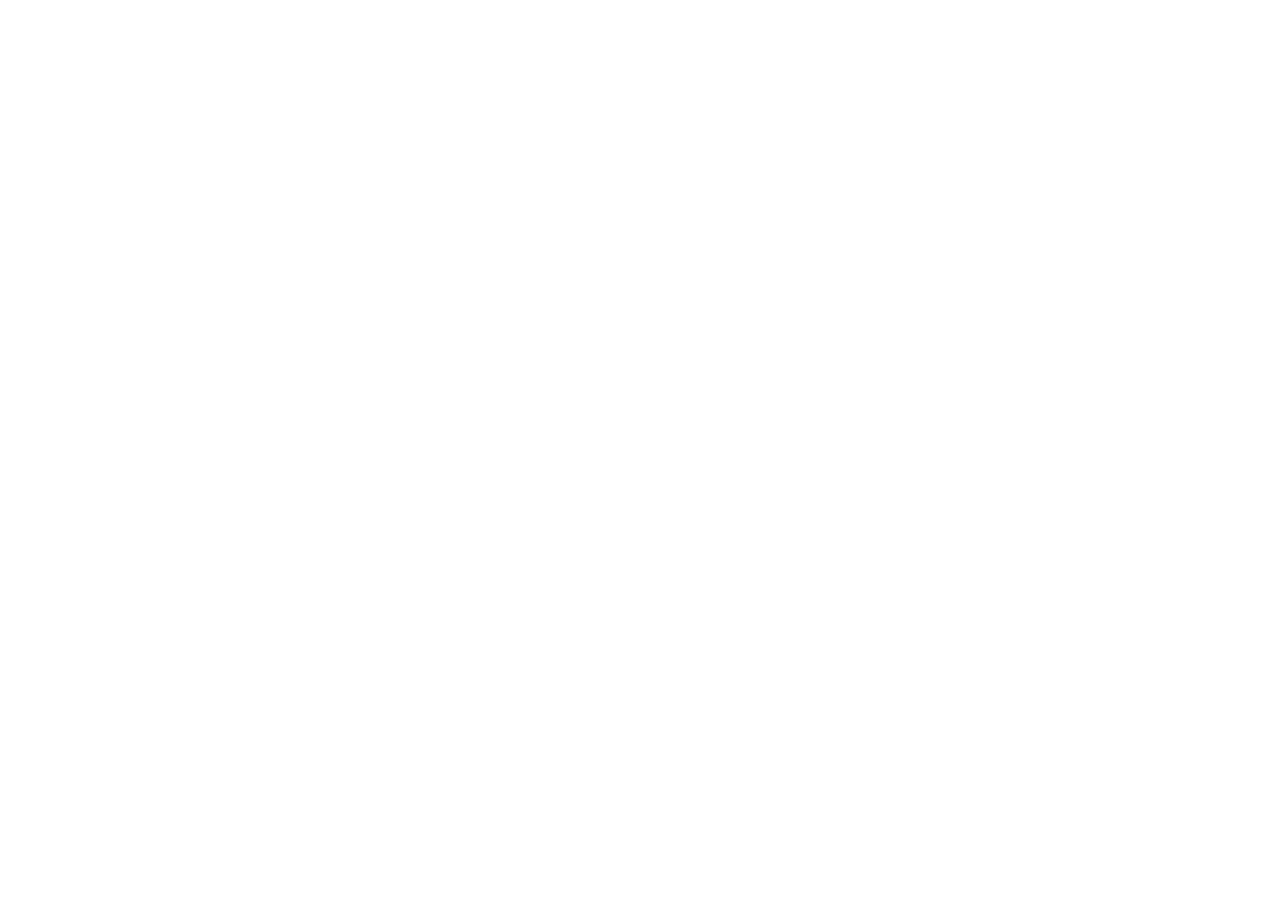
==== index.html @ 9a052c8b "added basic/necessary files to repo" ====
<!DOCTYPE html>
<html lang="en">
<head>
    <meta charset="UTF-8">
    <meta name="viewport" content="width=device-width, initial-scale=1.0">
    <link rel="stylesheet" href="style.css">
    <title>To-Do List Practice</title>
</head>
<body>
    <script src="script.js"></script>
</body>
</html>
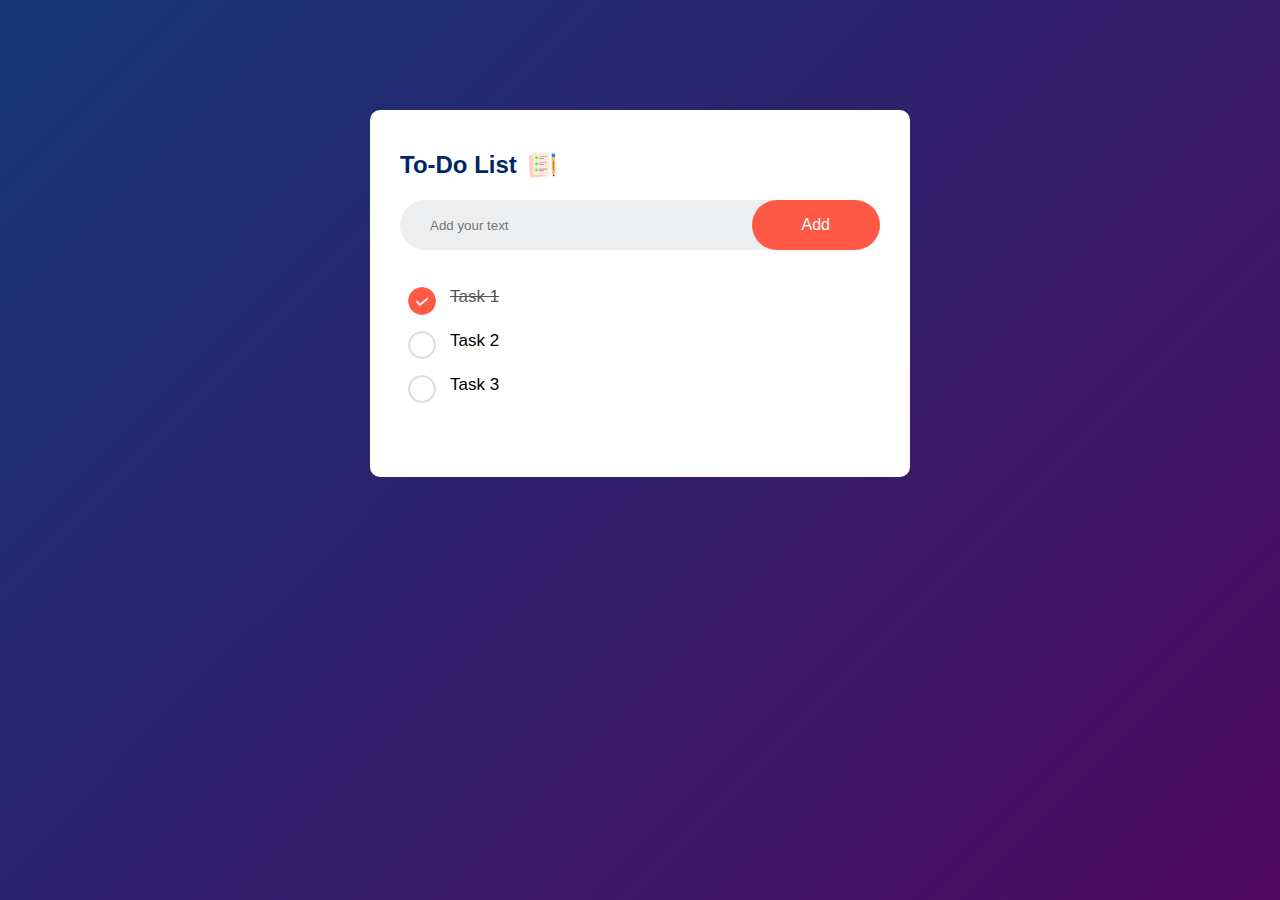
==== commit e3fd65f9: "completed half of tutorial so far" ====
--- a/index.html
+++ b/index.html
@@ -7,6 +7,20 @@
     <title>To-Do List Practice</title>
 </head>
 <body>
+    <div class="container">
+        <div class="todo-app">
+            <h2>To-Do List <img src="images/icon.png"></h2>
+            <div class="row">
+                <input type="text" id="input-box" placeholder="Add your text">
+                <button>Add</button>
+            </div>
+            <ul id="list-container">
+                <li class="checked">Task 1</li>
+                <li>Task 2</li>
+                <li>Task 3</li>
+            </ul>
+        </div>
+    </div>
     <script src="script.js"></script>
 </body>
 </html>--- a/style.css
+++ b/style.css
@@ -0,0 +1,94 @@
+* {
+    margin: 0;
+    padding: 0;
+    font-family: 'Poppins', sans-serif;
+    box-sizing: border-box;
+}
+
+.container {
+    width: 100%;
+    min-height: 100vh;
+    background: linear-gradient(135deg, #153677, #4e085f);
+    padding: 10px;
+}
+
+.todo-app {
+    width: 100%;
+    max-width: 540px;
+    background: #fff;
+    margin: 100px auto 20px;
+    padding: 40px 30px 70px;
+    border-radius: 10px;
+}
+
+.todo-app h2 {
+    color: #002765;
+    display: flex;
+    align-items: center;
+    margin-bottom: 20px;
+}
+
+.todo-app h2 img {
+    width: 30px;
+    margin-left: 10px;
+}
+
+.row {
+    display: flex;
+    align-items: center;
+    justify-content: space-between;
+    background: #edeef0;
+    border-radius: 30px;
+    padding-left: 20px;
+    margin-bottom: 25px;
+}
+
+input {
+    flex: 1;
+    border: none;
+    outline: none;
+    background: transparent;
+    padding: 10px;
+}
+
+button {
+    border: none;
+    outline: none;
+    padding: 16px 50px;
+    background: #ff5945;
+    color: #fff;
+    font-size: 16px;
+    cursor: pointer;
+    border-radius: 40px;
+}
+
+ul li {
+    list-style: none;
+    font-size: 17px;
+    padding: 12px 8px 12px 50px;
+    user-select: none;
+    cursor: pointer;
+    position: relative;
+}
+
+ul li::before {
+    content: '';
+    position: absolute;
+    height: 28px;
+    width: 28px;
+    border-radius: 50%;
+    background-image: url(images/unchecked.png);
+    background-size: cover;
+    background-position: center;
+    top: 12px;
+    left: 8px;
+}
+
+ul li.checked {
+    color: #555;
+    text-decoration: line-through;
+}
+
+ul li.checked::before {
+    background-image: url(images/checked.png);
+}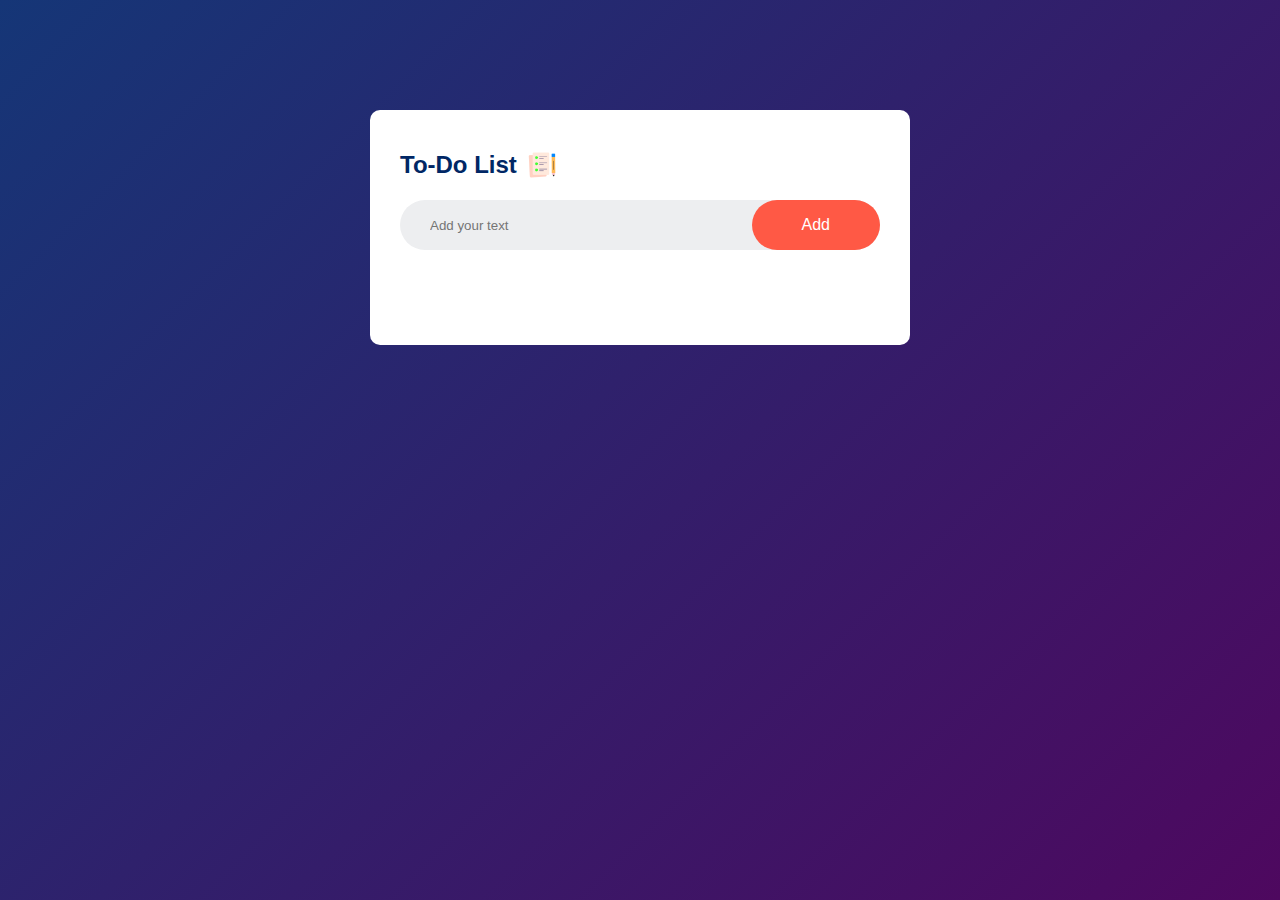
==== commit 0a317863: "completed tutorial" ====
--- a/index.html
+++ b/index.html
@@ -12,12 +12,12 @@
             <h2>To-Do List <img src="images/icon.png"></h2>
             <div class="row">
                 <input type="text" id="input-box" placeholder="Add your text">
-                <button>Add</button>
+                <button onclick="addTask()">Add</button>
             </div>
             <ul id="list-container">
-                <li class="checked">Task 1</li>
+                <!-- <li class="checked">Task 1</li>
                 <li>Task 2</li>
-                <li>Task 3</li>
+                <li>Task 3</li> -->
             </ul>
         </div>
     </div>
--- a/style.css
+++ b/style.css
@@ -91,4 +91,21 @@
 
 ul li.checked::before {
     background-image: url(images/checked.png);
+}
+
+ul li span {
+    position: absolute;
+    right: 0;
+    top: 5px;
+    width: 40px;
+    height: 40px;
+    font-size: 22px;
+    color: #555;
+    line-height: 40px;
+    text-align: center;
+    border-radius: 50%;
+}
+
+ul li span:hover {
+    background: #edeef0;
 }